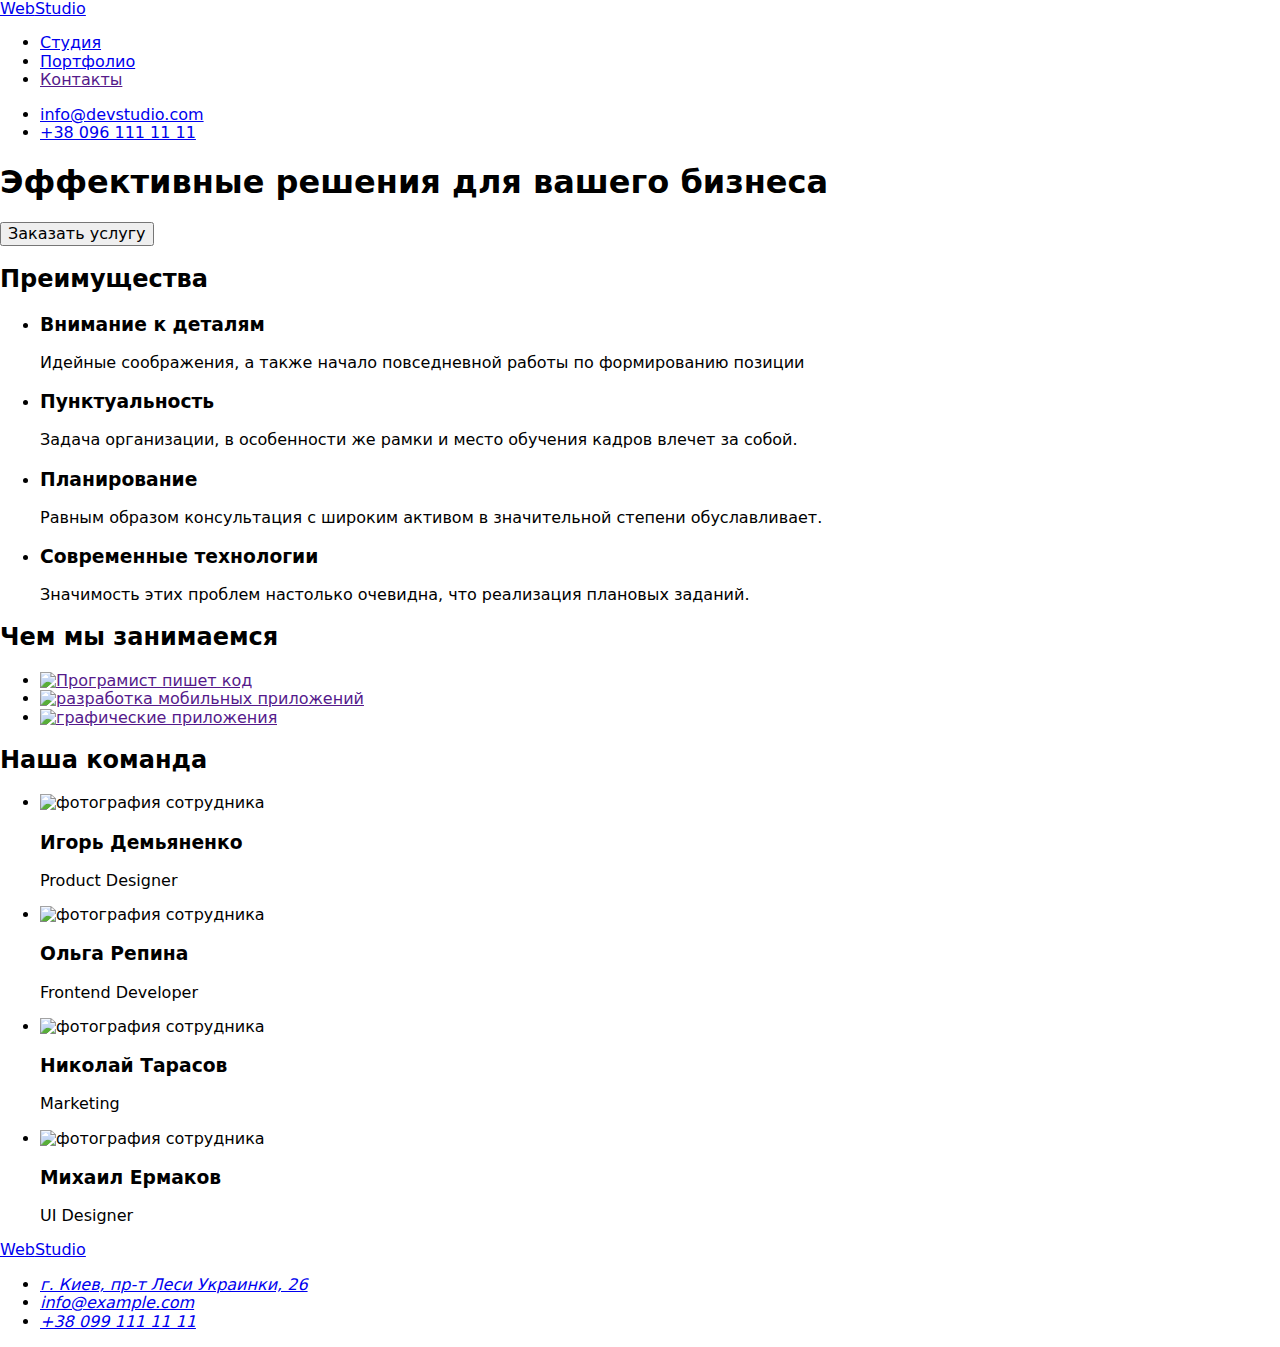
==== index.html @ 9977f09d "Create index.html" ====
<!DOCTYPE html>
<html lang="ru">
<head>
    <meta charset="UTF-8">
    <meta http-equiv="X-UA-Compatible" content="IE=edge">
    <meta name="viewport" content="width=device-width, initial-scale=1.0">
    <title>Студия</title>
    <link href="https://fonts.googleapis.com/css2?family=Roboto:wght@400;500;700;900&display=swap" rel="stylesheet">
    <link href="https://fonts.googleapis.com/css2?family=Raleway:wght@700&family=Roboto:wght@400;500;700;900&display=swap"
        rel="stylesheet">
        <link rel="stylesheet" href="https://cdnjs.cloudflare.com/ajax/libs/modern-normalize/1.1.0/modern-normalize.min.css
">
    <link rel="stylesheet" href="./css/styles.css">
</head>
<body>
        <header class="header">
            <div class="container header-container">
                <nav class="site-nav">
                    <a class="logo link" href="index.html"><span class="logo-blue">Web</span>Studio</a>
                    <ul class="site-nav-list">
                        <li class="site-nav-item">
                            <a href="./index.html" class="site-nav-link link">Студия</a>
                        </li>
                        <li class="site-nav-item">
                            <a href="./portfolio.html" class="site-nav-link link">Портфолио</a>
                        </li>
                        <li class="site-nav-item">
                            <a href="" class="site-nav-link link">Контакты</a>
                        </li>
                    </ul>
                </nav>
                <ul class="contacts">
                    <li class="contacts-item">
                        <a href="mailto:info@devstudio.com" class="contacts-link link">info@devstudio.com</a>
                    </li>
                    <li class="contacts-item">
                        <a href="tel:+380961111111" class="contacts-link link">+38 096 111 11 11</a>
                    </li>
                </ul>
            </div>
        </header>
        <main>
            <section class="hero">
                <h1 class="hero-title">Эффективные решения для вашего бизнеса</h1>
                <button class="hero-button" type="button">Заказать услугу</button>
            </section>
            <section class="section">
                <div class="container">
                    <h2 class="visually-hidden">Преимущества</h2>
                    <!--Скрытый заголовок-->
                    <ul class="features">
                        <li class="features-item">
                            <h3 class="features-title">Внимание к деталям</h3>
                            <p class="features-text">Идейные соображения, а также начало повседневной работы по формированию позиции
                            </p>
                        </li>
                        <li class="features-item">
                            <h3 class="features-title">Пунктуальность</h3>
                            <p class="features-text">Задача организации, в особенности же рамки и место обучения кадров влечет за
                                собой.
                        </li>
                        <li class="features-item">
                            <h3 class="features-title">Планирование</h3>
                            <p class="features-text">Равным образом консультация с широким активом в значительной степени
                                обуславливает.
                        </li>
                        <li class="features-item">
                            <h3 class="features-title">Современные технологии</h3>
                            <p class="features-text">Значимость этих проблем настолько очевидна, что реализация плановых заданий.
                        </li>
                    </ul>
                </div>
            </section>
            <section class="about section">
                <div class="container">
                    <h2 class="about-title">Чем мы занимаемся</h2>
                    <ul class="about-list ">
                        <li class="about-item">
                            <a href="" class="about-link link"><img src="./images/box1.jpg" alt="Програмист пишет код" width="370"
                                    height="294"></a>
                        </li>
                        <li class="about-item">
                            <a href="" class="about-link link"><img src="./images/box2.jpg" alt="разработка мобильных приложений"
                                    width="370" height="294"></a>
                        </li>
                        <li class="about-item">
                            <a href="" class="about-link link"><img src="./images/box3.jpg" alt="графические приложения" width="370"
                                    height="294"></a>
                        </li>
                    </ul>
                </div>
            </section>
            <section class="team section">
                <div class="container">
                    <h2 class="team-title">Наша команда</h2>
                    <ul class="team-list">
                        <li class="team-item">
                            <img src="./images/foto1.jpg" alt="фотография сотрудника" width="270" height="260">
                            <div class="team-info">
                                <h3 class="team-name">Игорь Демьяненко</h3>
                                <p class="team-role">Product Designer</p>
                            </div>
                        </li>
                        <li class="team-item">
                            <img src="./images/foto2.jpg" alt="фотография сотрудника" width="270" height="260">
                            <div class="team-info">
                                <h3 class="team-name">Ольга Репина</h3>
                                <p class="team-role">Frontend Developer</p>
                            </div>
                        </li>
                        <li class="team-item">
                            <img src="./images/foto3.jpg" alt="фотография сотрудника" width="270" height="260">
                            <div class="team-info">
                                <h3 class="team-name">Николай Тарасов</h3>
                                <p class="team-role">Marketing</p>
                            </div>   
                        </li>
                        <li class="team-item">
                            <img src="./images/foto4.jpg" alt="фотография сотрудника" width="270" height="260">
                            <div class="team-info">
                                <h3 class="team-name">Михаил Ермаков</h3>
                                <p class="team-role">UI Designer</p>
                            </div>
                
                        </li>
                    </ul>
                </div>
                
            </section>
        </main>
        <footer class="footer">
            <div class="container">
                <a href="index.html" class="footer-logo link">
                    <span class="logo-blue">Web</span>Studio</a>
                <address class="address">
                    <ul>
                        <li class="address-item">
                            <a class="link post" href="https://goo.gl/maps/NByH8W3uJeNuBEVe8">г. Киев, пр-т Леси Украинки,
                                26</a>
                        </li>
                        <li class="address-item">
                            <a class="footer-link link" href="mailto:info@example.com">info@example.com</a>
                        </li>
                        <li class="address-item">
                            <a class="footer-link link" href="tel:+380991111111">+38 099 111 11 11</a>
                        </li>
                    </ul>
                </address>
            </div>
            
        </footer>
</body>
</html>
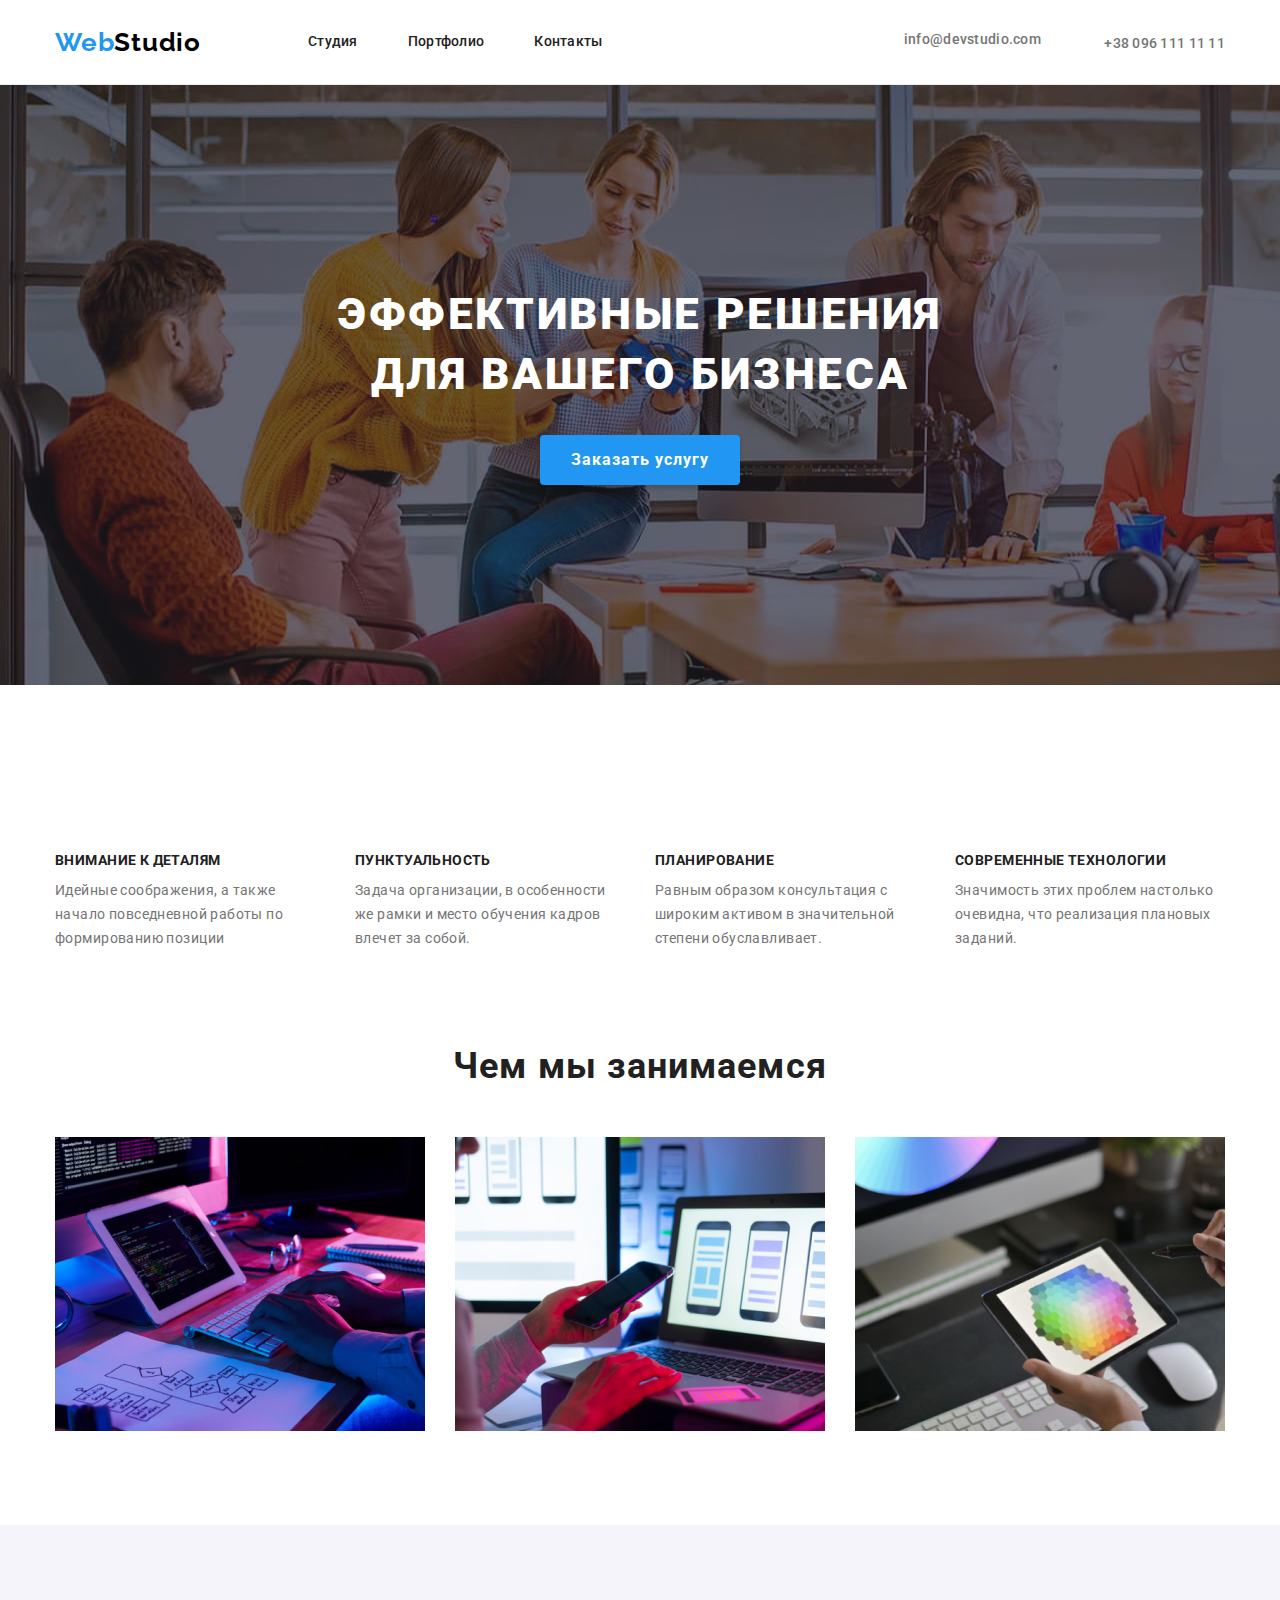
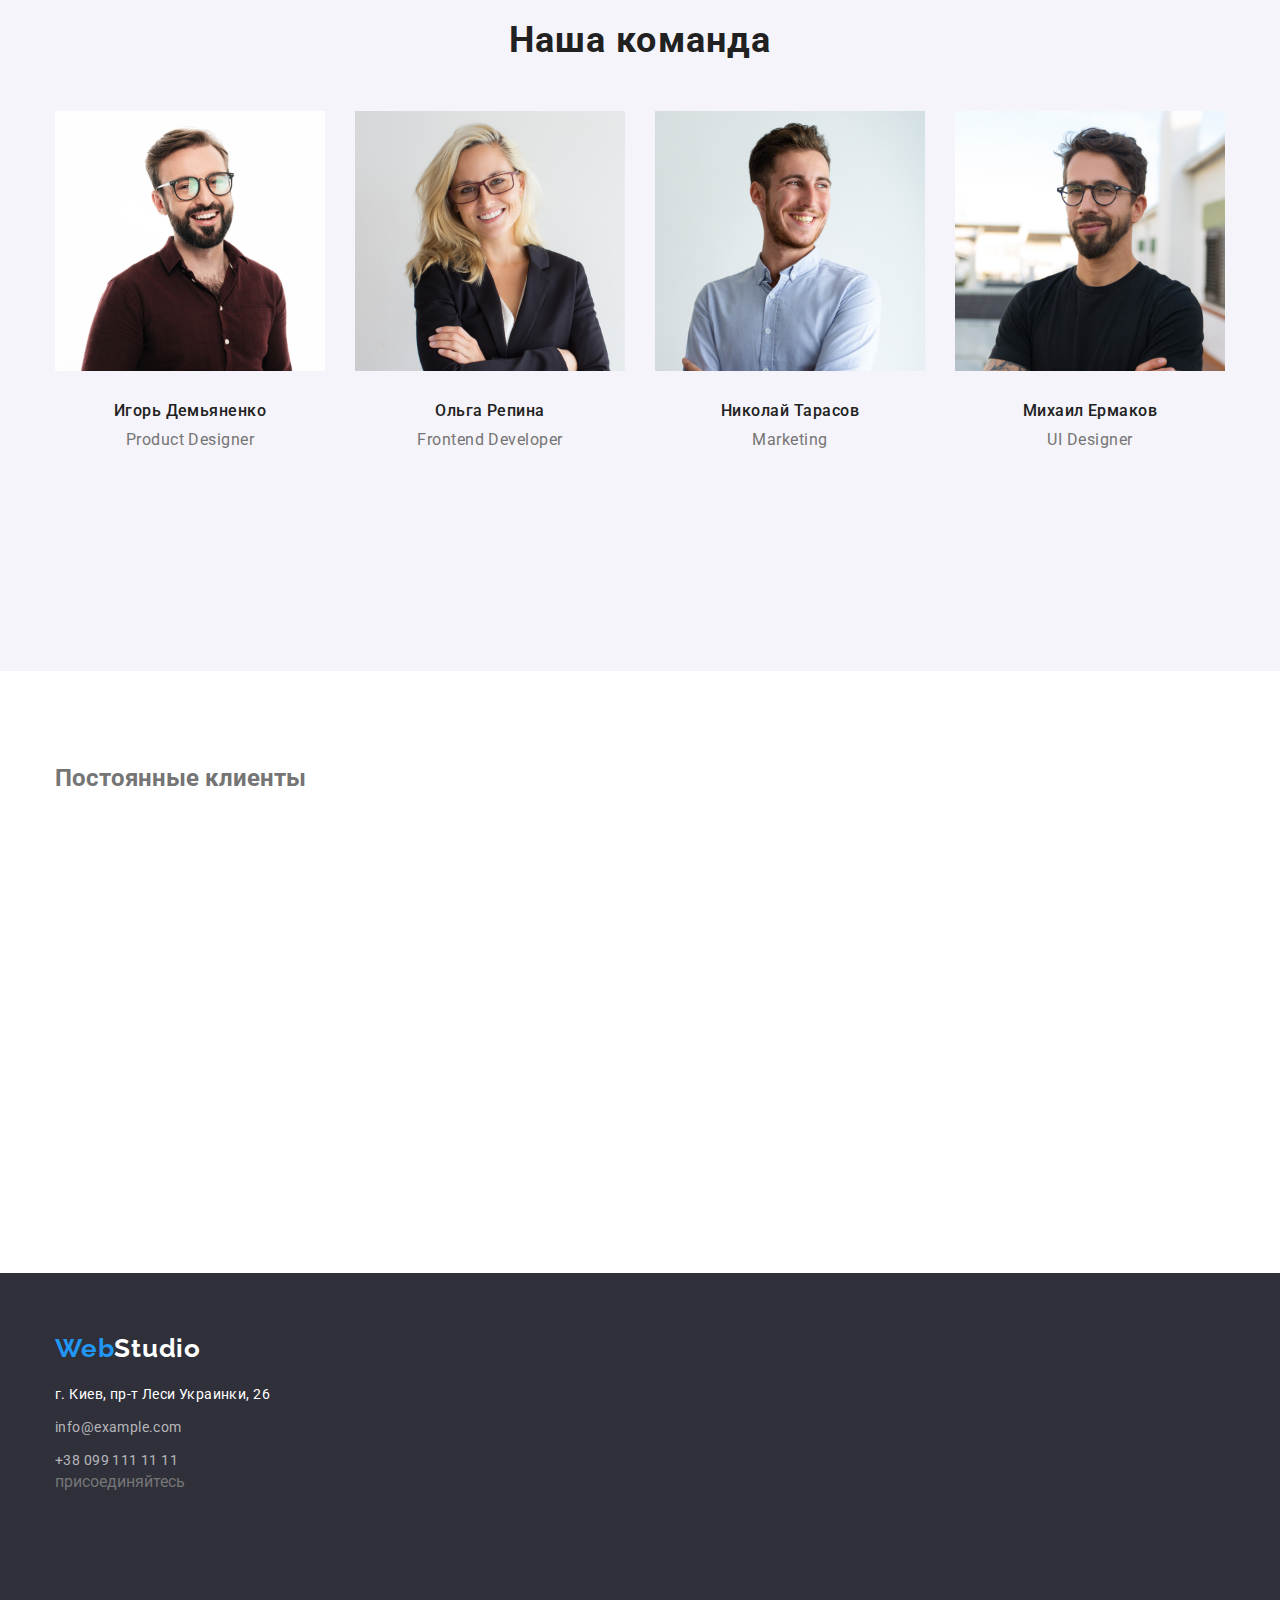
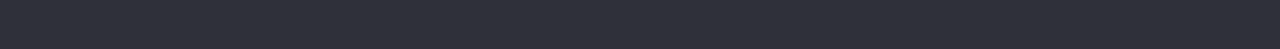
==== commit 6e97bea6: "Update index.html" ====
--- a/index.html
+++ b/index.html
@@ -30,11 +30,19 @@
                     </ul>
                 </nav>
                 <ul class="contacts">
-                    <li class="contacts-item">
-                        <a href="mailto:info@devstudio.com" class="contacts-link link">info@devstudio.com</a>
+                    <li class="contacts-item ">
+                        <a href="mailto:info@devstudio.com" class="contacts-link link">
+                            <svg class="contacts-icon" width="16px" height="12px">
+                                <use href="./images/icons.svg#envelope"></use>
+                            </svg>
+                            info@devstudio.com</a>
                     </li>
                     <li class="contacts-item">
-                        <a href="tel:+380961111111" class="contacts-link link">+38 096 111 11 11</a>
+                        <a href="tel:+380961111111" class="contacts-link link">
+                            <svg class="contacts-icon" width="10px" height="16px">
+                                <use href="./images/icons.svg#smartphone"></use>
+                            </svg>
+                        +38 096 111 11 11</a>
                     </li>
                 </ul>
             </div>
@@ -50,21 +58,41 @@
                     <!--Скрытый заголовок-->
                     <ul class="features">
                         <li class="features-item">
+                            <div class="features-picture">
+                                <svg class="feature-icon" width="70" height="70">
+                                    <use href="./images/icons.svg#antenna"></use>
+                                </svg>
+                            </div>
                             <h3 class="features-title">Внимание к деталям</h3>
                             <p class="features-text">Идейные соображения, а также начало повседневной работы по формированию позиции
                             </p>
                         </li>
                         <li class="features-item">
+                            <div class="features-picture">
+                                <svg class="feature-icon" width="70" height="70">
+                                    <use href="./images/icons.svg#clock"></use>
+                                </svg>
+                            </div>
                             <h3 class="features-title">Пунктуальность</h3>
                             <p class="features-text">Задача организации, в особенности же рамки и место обучения кадров влечет за
                                 собой.
                         </li>
                         <li class="features-item">
+                            <div class="features-picture">
+                                <svg class="feature-icon" width="70" height="70">
+                                    <use href="./images/icons.svg#diagram"></use>
+                                </svg>
+                            </div>
                             <h3 class="features-title">Планирование</h3>
                             <p class="features-text">Равным образом консультация с широким активом в значительной степени
                                 обуславливает.
                         </li>
                         <li class="features-item">
+                            <div class="features-picture">
+                                <svg class="feature-icon" width="70" height="70">
+                                    <use href="./images/icons.svg#astronaut"></use>
+                                </svg>
+                            </div>
                             <h3 class="features-title">Современные технологии</h3>
                             <p class="features-text">Значимость этих проблем настолько очевидна, что реализация плановых заданий.
                         </li>
@@ -99,6 +127,36 @@
                             <div class="team-info">
                                 <h3 class="team-name">Игорь Демьяненко</h3>
                                 <p class="team-role">Product Designer</p>
+                                <ul class="team-social-list">
+                                    <li class="team-social-items">
+                                        <a href="" class="team-social-link">
+                                            <svg class="team-social-icon" width="20" height="20">
+                                                <use href="./images/icons.svg#instagram"></use>
+                                            </svg>
+                                        </a>
+                                    </li>
+                                    <li class="team-social-items">
+                                        <a href="" class="team-social-link">
+                                            <svg class="team-social-icon" width="20" height="20">
+                                                <use href="./images/icons.svg#twitter"></use>
+                                            </svg>
+                                        </a>
+                                    </li>
+                                    <li class="team-social-items">
+                                        <a href="" class="team-social-link">
+                                            <svg class="team-social-icon" width="20" height="20">
+                                                <use href="./images/icons.svg#facebook"></use>
+                                            </svg>
+                                        </a>
+                                    </li>
+                                    <li class="team-social-items">
+                                        <a href="" class="team-social-link">
+                                            <svg class="team-social-icon" width="20" height="20">
+                                                <use href="./images/icons.svg#linkedin2"></use>
+                                            </svg>
+                                        </a>
+                                    </li>
+                                </ul>
                             </div>
                         </li>
                         <li class="team-item">
@@ -106,6 +164,36 @@
                             <div class="team-info">
                                 <h3 class="team-name">Ольга Репина</h3>
                                 <p class="team-role">Frontend Developer</p>
+                                <ul class="team-social-list">
+                                    <li class="team-social-items">
+                                        <a href="" class="team-social-link">
+                                            <svg class="team-social-icon" width="20" height="20">
+                                                <use href="./images/icons.svg#instagram"></use>
+                                            </svg>
+                                        </a>
+                                    </li>
+                                    <li class="team-social-items">
+                                        <a href="" class="team-social-link">
+                                            <svg class="team-social-icon" width="20" height="20">
+                                                <use href="./images/icons.svg#twitter"></use>
+                                            </svg>
+                                        </a>
+                                    </li>
+                                    <li class="team-social-items">
+                                        <a href="" class="team-social-link">
+                                            <svg class="team-social-icon" width="20" height="20">
+                                                <use href="./images/icons.svg#facebook"></use>
+                                            </svg>
+                                        </a>
+                                    </li>
+                                    <li class="team-social-items">
+                                        <a href="" class="team-social-link">
+                                            <svg class="team-social-icon" width="20" height="20">
+                                                <use href="./images/icons.svg#linkedin2"></use>
+                                            </svg>
+                                        </a>
+                                    </li>
+                                </ul>
                             </div>
                         </li>
                         <li class="team-item">
@@ -113,6 +201,36 @@
                             <div class="team-info">
                                 <h3 class="team-name">Николай Тарасов</h3>
                                 <p class="team-role">Marketing</p>
+                                <ul class="team-social-list">
+                                    <li class="team-social-items">
+                                        <a href="" class="team-social-link">
+                                            <svg class="team-social-icon" width="20" height="20">
+                                                <use href="./images/icons.svg#instagram"></use>
+                                            </svg>
+                                        </a>
+                                    </li>
+                                    <li class="team-social-items">
+                                        <a href="" class="team-social-link">
+                                            <svg class="team-social-icon" width="20" height="20">
+                                                <use href="./images/icons.svg#twitter"></use>
+                                            </svg>
+                                        </a>
+                                    </li>
+                                    <li class="team-social-items">
+                                        <a href="" class="team-social-link">
+                                            <svg class="team-social-icon" width="20" height="20">
+                                                <use href="./images/icons.svg#facebook"></use>
+                                            </svg>
+                                        </a>
+                                    </li>
+                                    <li class="team-social-items">
+                                        <a href="" class="team-social-link">
+                                            <svg class="team-social-icon" width="20" height="20">
+                                                <use href="./images/icons.svg#linkedin2"></use>
+                                            </svg>
+                                        </a>
+                                    </li>
+                                </ul>
                             </div>   
                         </li>
                         <li class="team-item">
@@ -120,32 +238,146 @@
                             <div class="team-info">
                                 <h3 class="team-name">Михаил Ермаков</h3>
                                 <p class="team-role">UI Designer</p>
+                                <ul class="team-social-list">
+                                    <li class="team-social-items">
+                                        <a href="" class="team-social-link">
+                                            <svg class="team-social-icon" width="20" height="20">
+                                                <use href="./images/icons.svg#instagram"></use>
+                                            </svg>
+                                        </a>
+                                    </li>
+                                    <li class="team-social-items">
+                                        <a href="" class="team-social-link">
+                                            <svg class="team-social-icon" width="20" height="20">
+                                                <use href="./images/icons.svg#twitter"></use>
+                                            </svg>
+                                        </a>
+                                    </li>
+                                    <li class="team-social-items">
+                                        <a href="" class="team-social-link">
+                                            <svg class="team-social-icon" width="20" height="20">
+                                                <use href="./images/icons.svg#facebook"></use>
+                                            </svg>
+                                        </a>
+                                    </li>
+                                    <li class="team-social-items">
+                                        <a href="" class="team-social-link">
+                                            <svg class="team-social-icon" width="20" height="20">
+                                                <use href="./images/icons.svg#linkedin2"></use>
+                                            </svg>
+                                        </a>
+                                    </li>
+                                </ul>
                             </div>
                 
                         </li>
                     </ul>
                 </div>
                 
+            </section>
+            <section class="client section">
+                <div class="container">
+                    <h2 class="client-title">Постоянные клиенты</h2>
+                    <ul class="client-list ">
+                        <li class="client-item">
+                            <a href="" class="client-link link">
+                                <svg class="client-icon" width="106" height="60">
+                                    <use href="./images/icons.svg#client1"></use>
+                                </svg>
+                            </a>
+                        </li>
+                        <li class="client-item">
+                            <a href="" class="client-link link">
+                                <svg class="client-icon" width="106" height="60">
+                                    <use href="./images/icons.svg#client2"></use>
+                                </svg>
+                            </a>
+                        </li>
+                        <li class="client-item">
+                            <a href="" class="client-link link">
+                                <svg class="client-icon" width="106" height="60">
+                                    <use href="./images/icons.svg#client3"></use>
+                                </svg>
+                            </a>
+                        </li>
+                        <li class="client-item">
+                            <a href="" class="client-link link">
+                                <svg class="client-icon" width="106" height="60">
+                                    <use href="./images/icons.svg#client4"></use>
+                                </svg>
+                            </a>
+                        </li>
+                        <li class="client-item">
+                            <a href="" class="client-link link">
+                                <svg class="client-icon" width="106" height="60">
+                                    <use href="./images/icons.svg#client5"></use>
+                                </svg>
+                            </a>
+                        </li>
+                        <li class="client-item">
+                            <a href="" class="client-link link">
+                                <svg class="client-icon" width="106" height="60">
+                                    <use href="./images/icons.svg#client6"></use>
+                                </svg>
+                            </a>
+                        </li>
+                    </ul>
+                </div>
             </section>
         </main>
         <footer class="footer">
-            <div class="container">
-                <a href="index.html" class="footer-logo link">
-                    <span class="logo-blue">Web</span>Studio</a>
-                <address class="address">
-                    <ul>
-                        <li class="address-item">
-                            <a class="link post" href="https://goo.gl/maps/NByH8W3uJeNuBEVe8">г. Киев, пр-т Леси Украинки,
-                                26</a>
-                        </li>
-                        <li class="address-item">
-                            <a class="footer-link link" href="mailto:info@example.com">info@example.com</a>
-                        </li>
-                        <li class="address-item">
-                            <a class="footer-link link" href="tel:+380991111111">+38 099 111 11 11</a>
-                        </li>
-                    </ul>
-                </address>
+            <div class="container footer-content">
+                <div class="address-list">
+                    <a href="index.html" class="footer-logo link">
+                        <span class="logo-blue">Web</span>Studio</a>
+                    <address class="address">
+                        <ul>
+                            <li class="address-item">
+                                <a class="link post" href="https://goo.gl/maps/NByH8W3uJeNuBEVe8">г. Киев, пр-т Леси Украинки,
+                                    26</a>
+                            </li>
+                            <li class="address-item">
+                                <a class="footer-link link" href="mailto:info@example.com">info@example.com</a>
+                            </li>
+                            <li class="address-item">
+                                <a class="footer-link link" href="tel:+380991111111">+38 099 111 11 11</a>
+                            </li>
+                        </ul>
+                    </address>
+                </div>
+                <div class="footer-social">
+                    <p class="footer-social-title">присоединяйтесь</p>
+                    <ul class="footer-social-list">
+                        <li class="footer-social-items">
+                            <a href="" class="footer-social-link">
+                                <svg class="footer-social-icon" width="20" height="20">
+                                    <use href="./images/icons.svg#instagram"></use>
+                                </svg>
+                            </a>
+                        </li>
+                        <li class="footer-social-items">
+                            <a href="" class="footer-social-link">
+                                <svg class="footer-social-icon" width="20" height="20">
+                                    <use href="./images/icons.svg#twitter"></use>
+                                </svg>
+                            </a>
+                        </li>
+                        <li class="footer-social-items">
+                            <a href="" class="footer-social-link">
+                                <svg class="footer-social-icon" width="20" height="20">
+                                    <use href="./images/icons.svg#facebook"></use>
+                                </svg>
+                            </a>
+                        </li>
+                        <li class="footer-social-items">
+                            <a href="" class="footer-social-link">
+                                <svg class="footer-social-icon" width="20" height="20">
+                                    <use href="./images/icons.svg#linkedin2"></use>
+                                </svg>
+                            </a>
+                        </li>
+                    </ul>
+                </div>
             </div>
             
         </footer>
--- a/css/styles.css
+++ b/css/styles.css
@@ -0,0 +1,394 @@
+:root {
+  --primary-text-color: #757575;
+  --title-text-color: #212121;
+  --white-text-color: #ffffff;
+  --accent-color: #2196f3;
+  --accent-text-color: #2196f3;
+  --dark-background-color: #2f303a;
+  --light-background-color: #f5f4fa;
+}
+body {
+  background-color: #ffffff;
+  color: var(--primary-text-color);
+  font-family: Roboto, sans-serif;
+  margin: 0;
+}
+p {
+  margin: 0;
+}
+ul {
+  margin: 0;
+  padding: 0;
+  list-style: none;
+}
+h1,
+h2,
+h3,
+h4,
+h5,
+h6 {
+  margin: 0;
+}
+img {
+  display: block;
+  max-width: 100%;
+  height: auto;
+}
+.container {
+  width: 1200px;
+  padding: 0 15px;
+  margin: 0 auto;
+}
+
+.link {
+  text-decoration: none;
+}
+.visually-hidden {
+  position: absolute;
+  white-space: nowrap;
+  width: 1px;
+  height: 1px;
+  overflow: hidden;
+  border: 0;
+  padding: 0;
+  clip: rect(0 0 0 0);
+  clip-path: inset(50%);
+  margin: -1px;
+}
+/*Header styles*/
+.header {
+  border-bottom: 1px solid #ececec;
+}
+
+.header-container {
+  display: flex;
+  justify-content: space-between;
+  align-items: center;
+}
+.site-nav {
+  display: flex;
+  align-items: center;
+}
+.site-nav-list {
+  display: flex;
+  align-items: center;
+}
+.logo {
+  margin-right: 107px;
+  font-family: Raleway;
+  font-weight: 700;
+  font-size: 26px;
+  line-height: 1.19;
+  letter-spacing: 0.03em;
+  color: #000000;
+}
+.logo-blue {
+  font-family: Raleway;
+  font-weight: 700;
+  font-size: 26px;
+  line-height: 1.19px;
+  letter-spacing: 0.03em;
+  padding-top: 32px;
+  padding-bottom: 32px;
+  color: var(--accent-text-color);
+}
+.logo:hover,
+.logo:focus {
+  color: var(--accent-text-color);
+}
+/*--------navigation styles-------------*/
+.site-nav-link {
+  display: block;
+  padding-top: 32px;
+  padding-bottom: 32px;
+  font-weight: 500;
+  font-size: 14px;
+  line-height: 1.14;
+  letter-spacing: 0.02em;
+  color: var(--title-text-color);
+}
+.site-nav-link:hover,
+.site-nav-link:focus {
+  color: var(--accent-text-color);
+}
+.site-nav-item {
+  margin-left: 50px;
+  line-height: 1;
+}
+.site-nav-item:first-child {
+  margin-left: 0;
+}
+.current {
+  color: var(--accent-text-color);
+}
+.contacts {
+  display: flex;
+}
+.contacts-item:not(:first-child) {
+  margin-left: 50px;
+}
+.contacts-link {
+  display: block;
+  font-weight: 500;
+  font-size: 14px;
+  line-height: 1.14;
+  letter-spacing: 0.02em;
+  padding-top: 32px;
+  padding-bottom: 32px;
+  color: var(--primary-text-color);
+}
+.contacts-link:hover,
+.contacts-link:focus {
+  color: var(--accent-text-color);
+}
+/*main styles*/
+.section {
+  padding: 94px 0;
+}
+
+/*--------hero styles-----------*/
+.hero {
+  padding: 200px 0;
+  text-align: center;
+  background-color: #c4c4c4;
+  max-width: 1600px;
+  margin-left: auto;
+  margin-right: auto;
+  background-image: linear-gradient(
+      to right,
+      rgba(47, 48, 58, 0.4),
+      rgba(47, 48, 58, 0.4)
+    ),
+    url(../images/hero.jpg);
+  background-size: cover;
+}
+.hero-title {
+  margin: 0 auto 30px;
+  width: 696px;
+  font-weight: 900;
+  font-size: 44px;
+  line-height: 1.36;
+  letter-spacing: 0.06em;
+  text-transform: uppercase;
+  color: var(--white-text-color);
+}
+.hero-button {
+  min-width: 200px;
+  min-height: 50px;
+  font-family: inherit;
+  font-weight: 700;
+  font-size: 16px;
+  line-height: 1.87;
+  text-align: center;
+  letter-spacing: 0.06em;
+  box-shadow: 0px 4px 4px rgba(0, 0, 0, 0.15);
+  border-radius: 4px;
+  border: transparent;
+  color: var(--white-text-color);
+  background-color: var(--accent-color);
+  cursor: pointer;
+}
+/*----------------features styles---------*/
+.features {
+  display: flex;
+}
+.features-item {
+  margin-right: 30px;
+  width: 270px;
+}
+.features-item:last-child {
+  margin-right: 0;
+}
+.features-title {
+  margin-bottom: 10px;
+  font-weight: 700;
+  font-size: 14px;
+  line-height: 1.14;
+  letter-spacing: 0.03em;
+  text-transform: uppercase;
+  color: var(--title-text-color);
+}
+.features-text {
+  font-weight: 400;
+  font-size: 14px;
+  line-height: 1.71;
+  letter-spacing: 0.03em;
+  color: var(--primary-text-color);
+}
+/*--------------------about styles-----------*/
+.about {
+  padding-top: 0;
+}
+.about-list {
+  display: flex;
+}
+.about-item {
+  margin-right: 30px;
+}
+.about-item:last-child {
+  margin-right: 0;
+}
+.about-title {
+  margin-bottom: 50px;
+  font-weight: 700;
+  font-size: 36px;
+  line-height: 1.17;
+  text-align: center;
+  letter-spacing: 0.03em;
+  color: var(--title-text-color);
+}
+
+/*-----------------------team styles-----------*/
+.team {
+  background-color: var(--light-background-color);
+}
+.team-list {
+  display: flex;
+}
+.team-info {
+  padding-top: 30px;
+  padding-bottom: 30px;
+}
+.team-item:not(:last-child) {
+  margin-right: 30px;
+}
+.team-title {
+  margin-bottom: 50px;
+  font-weight: 700;
+  font-size: 36px;
+  line-height: 1.17;
+  text-align: center;
+  letter-spacing: 0.03em;
+  color: var(--title-text-color);
+}
+.team-name {
+  margin-bottom: 10px;
+  font-weight: 500;
+  font-size: 16px;
+  line-height: 1.19;
+  text-align: center;
+  letter-spacing: 0.03em;
+  color: var(--title-text-color);
+}
+.team-role {
+  font-weight: 400;
+  font-size: 16px;
+  line-height: 1.19;
+  text-align: center;
+  letter-spacing: 0.03em;
+  color: var(--primary-text-color);
+}
+/*--------------footer styles----------------*/
+.footer {
+  background-color: var(--dark-background-color);
+  padding: 60px 0;
+}
+.footer-logo {
+  margin-bottom: 20px;
+  font-family: Raleway;
+  font-weight: 700;
+  font-size: 26px;
+  line-height: 1.19;
+  letter-spacing: 0.03em;
+  color: var(--white-text-color);
+}
+.footer-logo:focus,
+.footer-logo:hover {
+  color: var(--accent-text-color);
+}
+.address {
+  margin-top: 20px;
+}
+.post {
+  font-style: normal;
+  font-weight: 400;
+  font-size: 14px;
+  line-height: 1.71;
+  letter-spacing: 0.03em;
+  color: var(--white-text-color);
+}
+.address-item:not(:last-child) {
+  margin-bottom: 9px;
+}
+.footer-link {
+  font-style: normal;
+  font-weight: 400;
+  font-size: 14px;
+  line-height: 1.71;
+  letter-spacing: 0.03em;
+  padding-top: 16px;
+  padding-bottom: 16px;
+  color: rgba(255, 255, 255, 0.664);
+}
+.footer-link:hover,
+.footer-link:focus {
+  color: #2196f3;
+}
+
+/*---------- portfolio styles-----------------*/
+.filters {
+  display: flex;
+  justify-content: center;
+  margin-bottom: 50px;
+}
+.filters-item {
+  margin-right: 8px;
+}
+.filters-item:last-child {
+  margin-right: 0pt;
+}
+.filters-button {
+  border: transparent;
+  padding: 6px 22px;
+  font-family: inherit; /*Roboto, sans-serif;*/
+  font-weight: 500;
+  font-size: 16px;
+  line-height: 1.62;
+  letter-spacing: 0.03em;
+  text-align: center;
+  cursor: pointer;
+  background-color: var(--light-background-color);
+  color: var(--title-text-color);
+  border-radius: 4px;
+}
+.filters-button:hover,
+.filters-button:focus {
+  color: var(--white-text-color);
+  background-color: var(--accent-color);
+  box-shadow: 0px 3px 1px rgba(0, 0, 0, 0.1), 0px 1px 2px rgba(0, 0, 0, 0.08),
+    0px 2px 2px rgba(0, 0, 0, 0.12);
+}
+.projects {
+  display: flex;
+  flex-wrap: wrap;
+}
+.project-list-item {
+  margin-right: 30px;
+  margin-bottom: 30px;
+}
+.project-list-item:nth-child(3n + 3) {
+  margin-right: 0;
+}
+.project-list-item:nth-last-child(-n + 3) {
+  margin-bottom: 0;
+}
+.project-info {
+  padding: 20px 24px;
+  border: 1px solid #eeeeee;
+  border-top: transparent;
+}
+.project-title {
+  margin-bottom: 4px;
+  font-weight: 700;
+  font-size: 18px;
+  line-height: 2;
+  letter-spacing: 0.06em;
+  color: var(--title-text-color);
+}
+.project-item {
+  font-weight: 400;
+  font-size: 16px;
+  line-height: 1.87;
+  letter-spacing: 0.03em;
+  color: var(--primary-text-color);
+}
